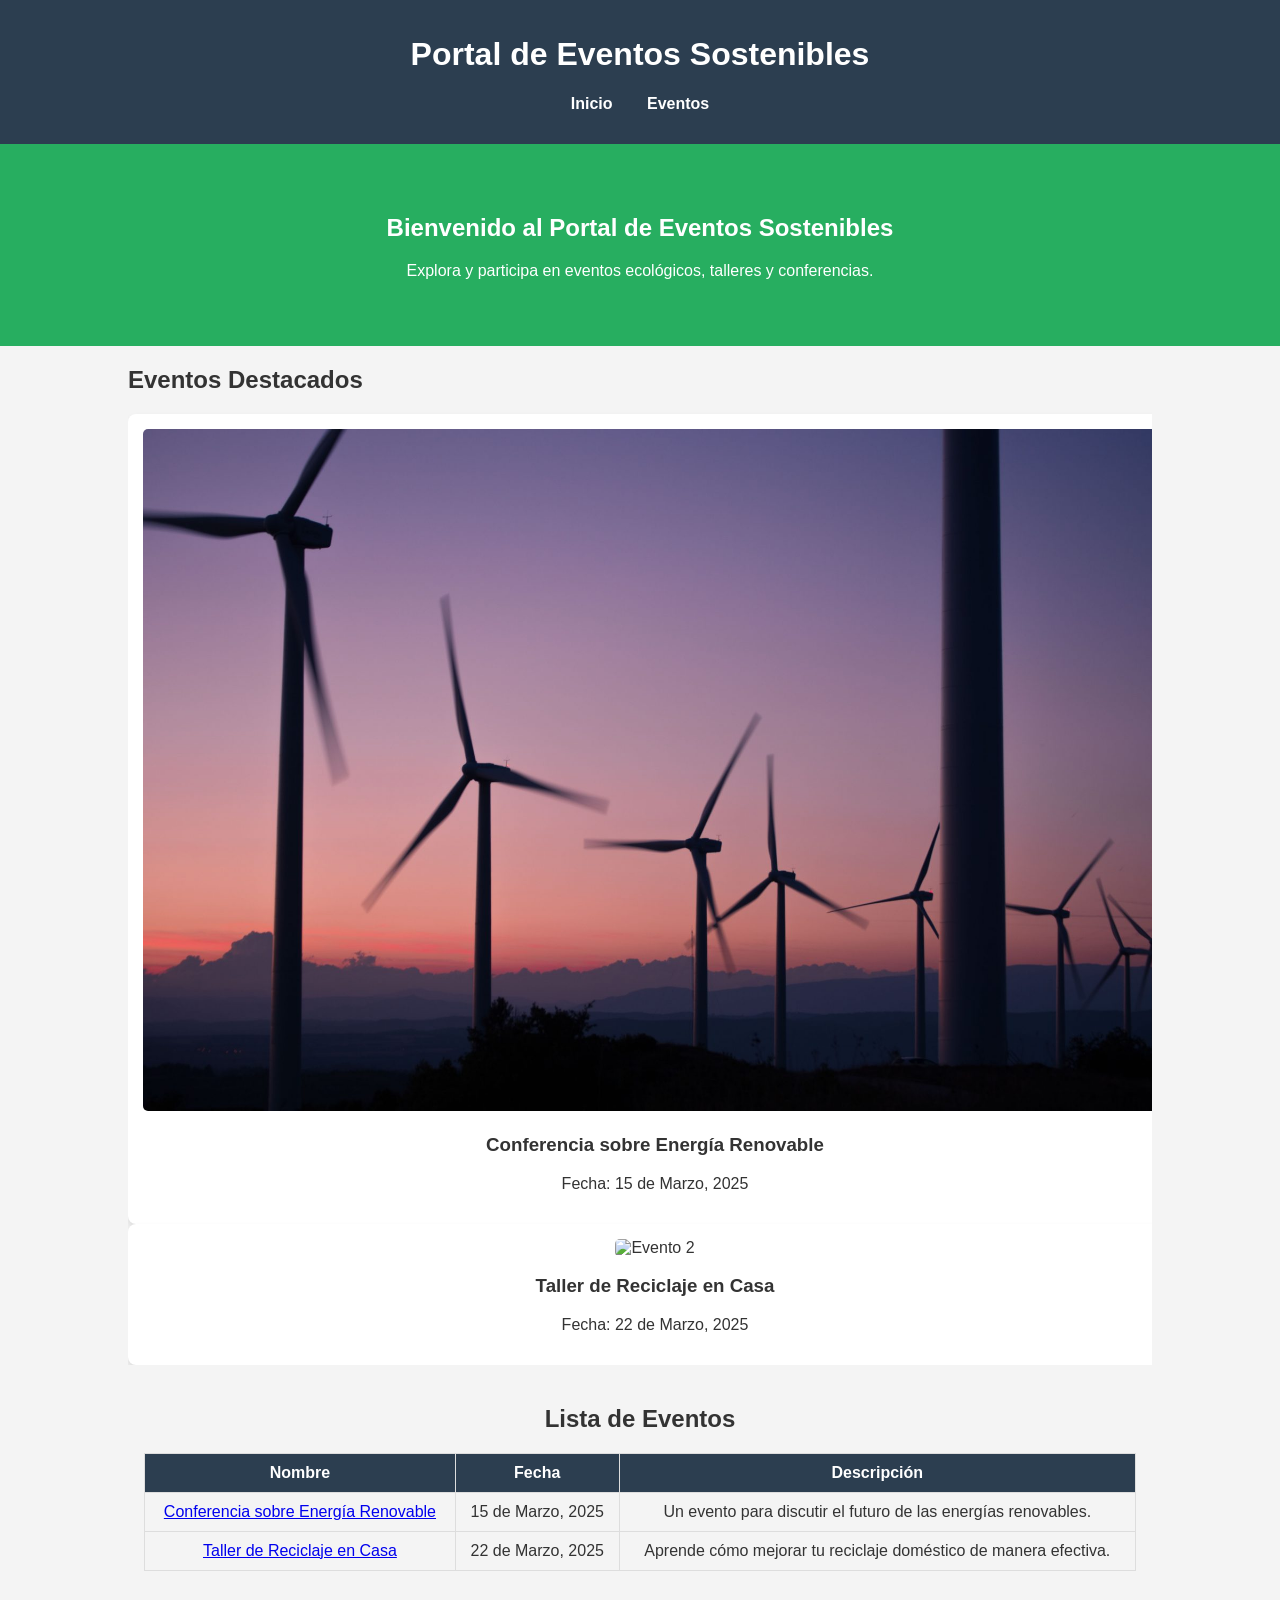
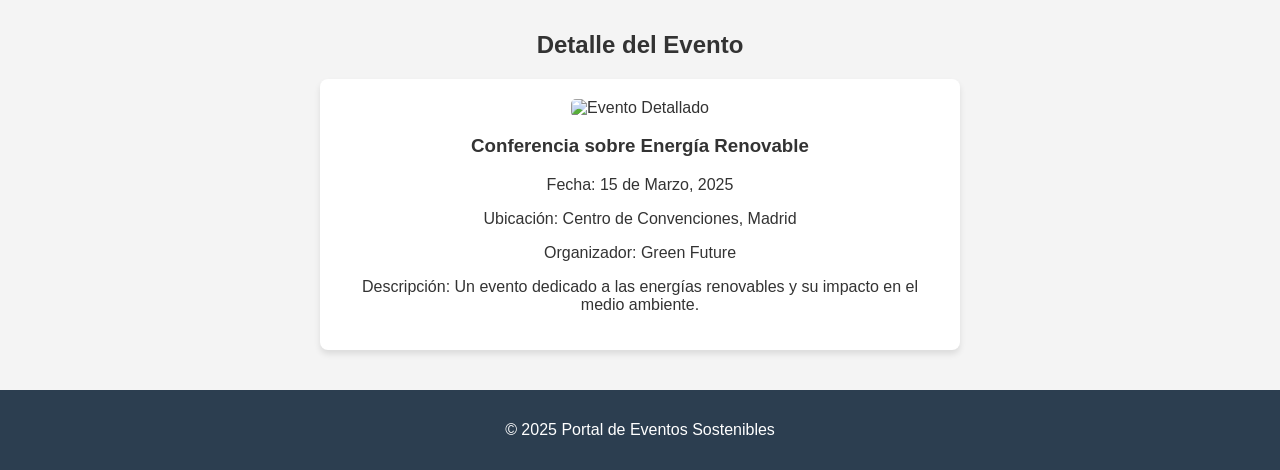
==== Lenguaje_de_marcas/index.html @ 4c0a59e2 "crear página web" ====
<!DOCTYPE html>
<html lang="es">
<head>
    <meta charset="UTF-8">
    <meta name="viewport" content="width=device-width, initial-scale=1.0">
    <title>Portal de Eventos Sostenibles</title>
    <link rel="stylesheet" href="estilos/css.css">
</head>
<body>
    <header>
        <h1>Portal de Eventos Sostenibles</h1>
        <nav>
            <ul>
                <li><a href="index.html">Inicio</a></li>
                <li><a href="eventos.html">Eventos</a></li>
            </ul>
        </nav>
    </header>
    
    <section class="hero">
        <h2>Bienvenido al Portal de Eventos Sostenibles</h2>
        <p>Explora y participa en eventos ecológicos, talleres y conferencias.</p>
    </section>
    
    <section class="carrusel">
        <h2>Eventos Destacados</h2>
        <div class="evento">
            <img src="img/energia.jpg" alt="Evento 1">
            <h3>Conferencia sobre Energía Renovable</h3>
            <p>Fecha: 15 de Marzo, 2025</p>
        </div>
        <div class="evento">
            <img src="evento2.jpg" alt="Evento 2">
            <h3>Taller de Reciclaje en Casa</h3>
            <p>Fecha: 22 de Marzo, 2025</p>
        </div>
    </section>
    
    <section class="eventos-listado">
        <h2>Lista de Eventos</h2>
        <table>
            <thead>
                <tr>
                    <th>Nombre</th>
                    <th>Fecha</th>
                    <th>Descripción</th>
                </tr>
            </thead>
            <tbody>
                <tr>
                    <td><a href="detalle_evento.html?evento=1">Conferencia sobre Energía Renovable</a></td>
                    <td>15 de Marzo, 2025</td>
                    <td>Un evento para discutir el futuro de las energías renovables.</td>
                </tr>
                <tr>
                    <td><a href="detalle_evento.html?evento=2">Taller de Reciclaje en Casa</a></td>
                    <td>22 de Marzo, 2025</td>
                    <td>Aprende cómo mejorar tu reciclaje doméstico de manera efectiva.</td>
                </tr>
            </tbody>
        </table>
    </section>
    
    <section class="detalle-evento">
        <h2>Detalle del Evento</h2>
        <div class="evento-detalle">
            <img src="evento1.jpg" alt="Evento Detallado">
            <h3>Conferencia sobre Energía Renovable</h3>
            <p>Fecha: 15 de Marzo, 2025</p>
            <p>Ubicación: Centro de Convenciones, Madrid</p>
            <p>Organizador: Green Future</p>
            <p>Descripción: Un evento dedicado a las energías renovables y su impacto en el medio ambiente.</p>
        </div>
    </section>
    
    <footer>
        <p>&copy; 2025 Portal de Eventos Sostenibles</p>
    </footer>
</body>
</html>
---- Lenguaje_de_marcas/estilos/css.css ----
/* Estilos generales */
body {
    font-family: Arial, sans-serif;
    margin: 0;
    padding: 0;
    background-color: #f4f4f4;
    color: #333;
}

header {
    background: #2c3e50;
    color: white;
    padding: 15px 0;
    text-align: center;
}

nav ul {
    list-style: none;
    padding: 0;
}

nav ul li {
    display: inline;
    margin: 0 15px;
}

nav ul li a {
    color: white;
    text-decoration: none;
    font-weight: bold;
}

.hero {
    text-align: center;
    padding: 50px 20px;
    background: #27ae60;
    color: white;
}

/* Carrusel */
.carrusel {
    width: 80%;
    margin: auto;
    overflow: hidden;
    position: relative;
}

.carrusel-container {
    display: flex;
    transition: transform 0.5s ease-in-out;
}

.evento {
    min-width: 100%;
    text-align: center;
    padding: 15px;
    background: white;
    border-radius: 8px;
    box-shadow: 0px 4px 6px rgba(0,0,0,0.1);
}

.evento img {
    max-width: 100%;
    border-radius: 5px;
}

.carrusel-botones {
    position: absolute;
    top: 50%;
    width: 100%;
    display: flex;
    justify-content: space-between;
    transform: translateY(-50%);
}

.carrusel-botones button {
    background: rgba(0, 0, 0, 0.5);
    color: white;
    border: none;
    padding: 10px;
    cursor: pointer;
} 

/* Tabla de eventos */
.eventos-listado {
    padding: 20px;
    text-align: center;
}

table {
    width: 80%;
    margin: auto;
    border-collapse: collapse;
}

table, th, td {
    border: 1px solid #ddd;
}

th, td {
    padding: 10px;
}

th {
    background: #2c3e50;
    color: white;
}

/* Detalle del evento */
.detalle-evento {
    text-align: center;
    padding: 20px;
}

.evento-detalle {
    background: white;
    padding: 20px;
    border-radius: 8px;
    box-shadow: 0px 4px 6px rgba(0,0,0,0.1);
    max-width: 600px;
    margin: auto;
}

.evento-detalle img {
    max-width: 100%;
    border-radius: 5px;
}

footer {
    text-align: center;
    padding: 15px;
    background: #2c3e50;
    color: white;
    margin-top: 20px;
}
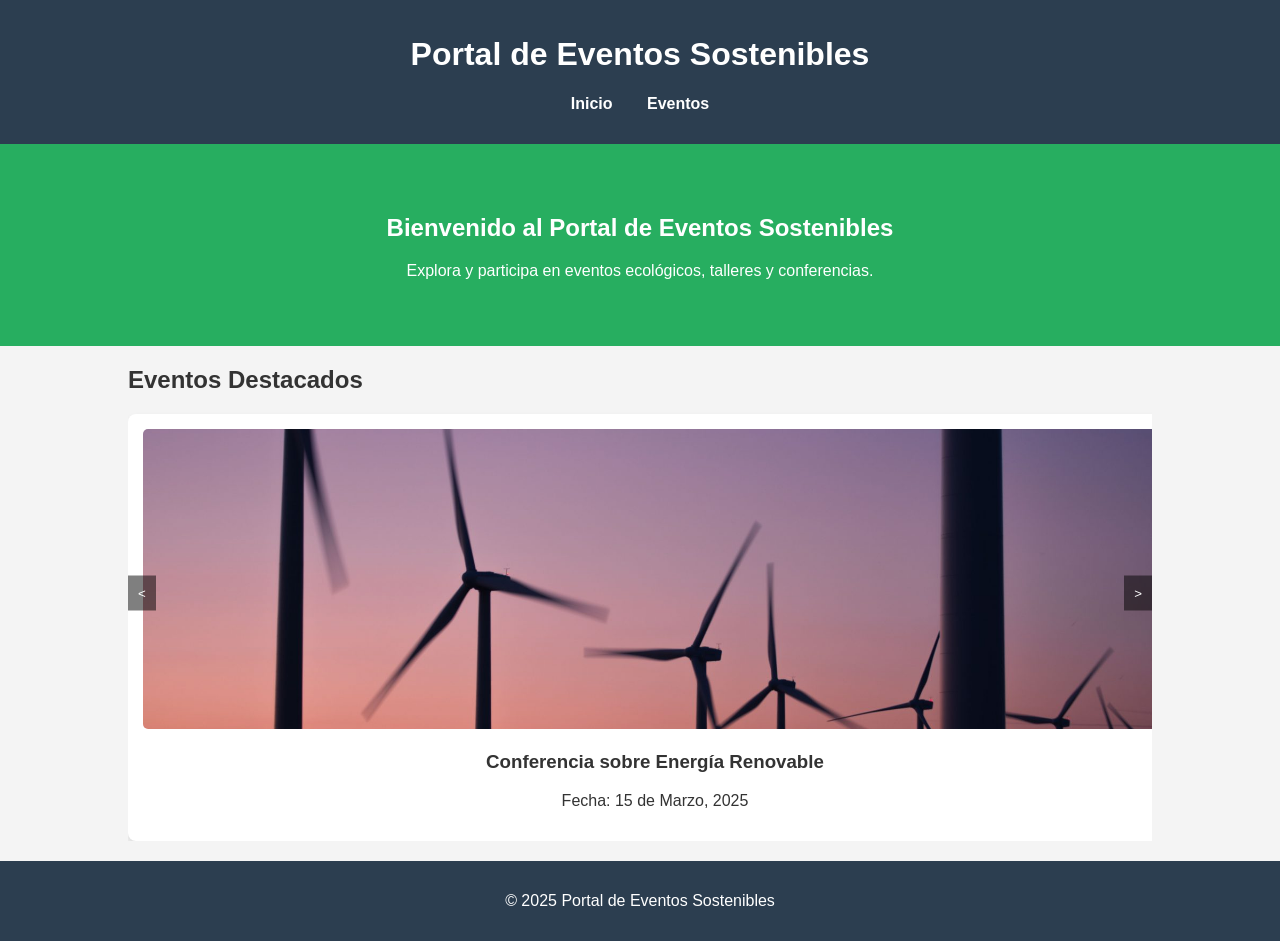
==== commit 98ddca8b: "He añadido todas las páginas restantes, con cambios en el css y también he añadido algunas imagenes" ====
--- a/Lenguaje_de_marcas/index.html
+++ b/Lenguaje_de_marcas/index.html
@@ -1,11 +1,13 @@
 <!DOCTYPE html>
 <html lang="es">
+
 <head>
     <meta charset="UTF-8">
     <meta name="viewport" content="width=device-width, initial-scale=1.0">
     <title>Portal de Eventos Sostenibles</title>
     <link rel="stylesheet" href="estilos/css.css">
 </head>
+
 <body>
     <header>
         <h1>Portal de Eventos Sostenibles</h1>
@@ -16,65 +18,59 @@
             </ul>
         </nav>
     </header>
-    
+
     <section class="hero">
         <h2>Bienvenido al Portal de Eventos Sostenibles</h2>
         <p>Explora y participa en eventos ecológicos, talleres y conferencias.</p>
     </section>
-    
+
     <section class="carrusel">
         <h2>Eventos Destacados</h2>
-        <div class="evento">
-            <img src="img/energia.jpg" alt="Evento 1">
-            <h3>Conferencia sobre Energía Renovable</h3>
-            <p>Fecha: 15 de Marzo, 2025</p>
+        <div class="carrusel-container">
+            <div class="evento">
+                <img src="img/energia.jpg" alt="Evento 1">
+                <h3>Conferencia sobre Energía Renovable</h3>
+                <p>Fecha: 15 de Marzo, 2025</p>
+            </div>
+            <div class="evento">
+                <img src="img/reciclaje.jpg" alt="Evento 2">
+                <h3>Taller de Reciclaje</h3>
+                <p>Fecha: 22 de Marzo, 2025</p>
+            </div>
+            <div class="evento">
+                <img src="img/reforestacion.jpg" alt="Evento 3">
+                <h3>Jornada de Reforestación</h3>
+                <p>Fecha: 30 de Marzo, 2025</p>
+            </div>
         </div>
-        <div class="evento">
-            <img src="evento2.jpg" alt="Evento 2">
-            <h3>Taller de Reciclaje en Casa</h3>
-            <p>Fecha: 22 de Marzo, 2025</p>
+        <div class="carrusel-botones">
+            <button id="prev">&lt;</button>
+            <button id="next">&gt;</button>
         </div>
     </section>
-    
-    <section class="eventos-listado">
-        <h2>Lista de Eventos</h2>
-        <table>
-            <thead>
-                <tr>
-                    <th>Nombre</th>
-                    <th>Fecha</th>
-                    <th>Descripción</th>
-                </tr>
-            </thead>
-            <tbody>
-                <tr>
-                    <td><a href="detalle_evento.html?evento=1">Conferencia sobre Energía Renovable</a></td>
-                    <td>15 de Marzo, 2025</td>
-                    <td>Un evento para discutir el futuro de las energías renovables.</td>
-                </tr>
-                <tr>
-                    <td><a href="detalle_evento.html?evento=2">Taller de Reciclaje en Casa</a></td>
-                    <td>22 de Marzo, 2025</td>
-                    <td>Aprende cómo mejorar tu reciclaje doméstico de manera efectiva.</td>
-                </tr>
-            </tbody>
-        </table>
-    </section>
-    
-    <section class="detalle-evento">
-        <h2>Detalle del Evento</h2>
-        <div class="evento-detalle">
-            <img src="evento1.jpg" alt="Evento Detallado">
-            <h3>Conferencia sobre Energía Renovable</h3>
-            <p>Fecha: 15 de Marzo, 2025</p>
-            <p>Ubicación: Centro de Convenciones, Madrid</p>
-            <p>Organizador: Green Future</p>
-            <p>Descripción: Un evento dedicado a las energías renovables y su impacto en el medio ambiente.</p>
-        </div>
-    </section>
-    
+
     <footer>
         <p>&copy; 2025 Portal de Eventos Sostenibles</p>
     </footer>
+    <script>
+        const carruselContainer = document.querySelector('.carrusel-container');
+        const eventos = document.querySelectorAll('.evento');
+        let index = 0;
+
+        document.getElementById('next').addEventListener('click', () => {
+            index = (index + 1) % eventos.length;
+            actualizarCarrusel();
+        });
+
+        document.getElementById('prev').addEventListener('click', () => {
+            index = (index - 1 + eventos.length) % eventos.length;
+            actualizarCarrusel();
+        });
+
+        function actualizarCarrusel() {
+            carruselContainer.style.transform = `translateX(-${index * 100}%)`;
+        }
+    </script>
 </body>
-</html>
+
+</html>
--- a/Lenguaje_de_marcas/estilos/css.css
+++ b/Lenguaje_de_marcas/estilos/css.css
@@ -62,6 +62,10 @@
 .evento img {
     max-width: 100%;
     border-radius: 5px;
+    height: auto;
+    object-fit: cover;
+    width: 100%;
+    max-height: 300px;
 }
 
 .carrusel-botones {
@@ -124,6 +128,10 @@
 .evento-detalle img {
     max-width: 100%;
     border-radius: 5px;
+    height: auto;
+    object-fit: cover;
+    width: 100%;
+    max-height: 400px;
 }
 
 footer {
